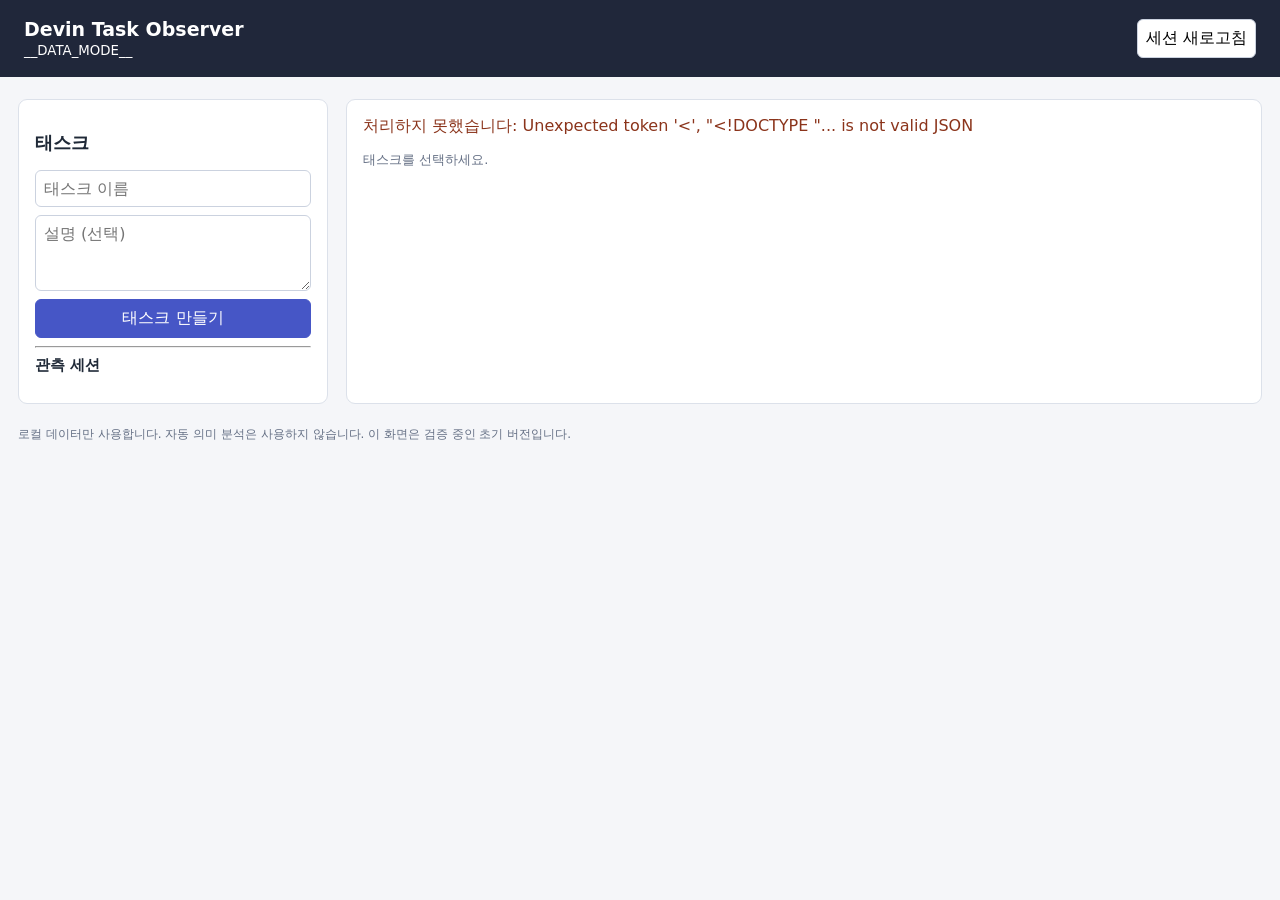
==== observer/web/index.html @ 9d10c263 "Track independent task review positions and attention" ====
<!doctype html><html lang="ko"><head><meta charset="utf-8"><meta name="viewport" content="width=device-width,initial-scale=1"><title>Devin Task Observer</title>
<style>
:root{font-family:system-ui,-apple-system,sans-serif;color:#1f2937;background:#f5f6f9}body{margin:0}header{background:#20273a;color:white;padding:18px 24px;display:flex;justify-content:space-between;align-items:center}h1{font-size:19px;margin:0}h2{font-size:18px}h3{font-size:15px;margin:0 0 12px}main{display:grid;grid-template-columns:310px 1fr;gap:18px;max-width:1500px;margin:22px auto;padding:0 18px}.panel,.section{background:white;border:1px solid #dce1ea;border-radius:9px;padding:16px}.panel{min-width:0}.section{margin:12px 0;background:#fafbfc}input,textarea,select,button{font:inherit;border:1px solid #cbd2df;border-radius:6px;padding:8px;box-sizing:border-box}input,textarea,select{width:100%;background:white}textarea{min-height:76px;resize:vertical}button{background:white;cursor:pointer;width:auto}button:hover{background:#eef2ff}.primary{background:#4656c6;color:white;border-color:#4656c6}.primary:hover{background:#3847a6}.row{display:flex;align-items:center;gap:8px;margin:8px 0}.row>*{min-width:0}.row button{flex:0 0 auto;white-space:nowrap}.row select{flex:0 1 190px}.row input{flex:1}.stack{display:grid;gap:8px}.task{width:100%;text-align:left;margin-top:6px}.active{border-color:#4656c6;background:#eef2ff}.muted{color:#657085;font-size:13px}.badge{font-size:12px;padding:3px 7px;border-radius:20px;background:#e9ecf2}.stale{background:#fff2cf;color:#744c00}.item{border:1px solid #dce1ea;background:white;border-radius:7px;padding:12px;margin:10px 0}pre{white-space:pre-wrap;overflow-wrap:anywhere;max-height:260px;overflow:auto;background:#eef1f7;padding:10px;border-radius:6px}.message{min-height:22px;color:#8b341b;white-space:pre-wrap}.small{font-size:13px}footer{padding:0 18px 24px;max-width:1500px;margin:auto;color:#657085;font-size:12px}@media(max-width:750px){main{grid-template-columns:1fr}header{gap:12px}}
</style></head><body>
<header><div><h1>Devin Task Observer</h1><small>__DATA_MODE__</small></div><button id="refresh">세션 새로고침</button></header>
<main><aside class="panel"><h2>태스크</h2><form id="create" class="stack"><input id="title" aria-label="태스크 이름" placeholder="태스크 이름" required><textarea id="description" aria-label="설명" placeholder="설명 (선택)"></textarea><button class="primary">태스크 만들기</button></form><div id="tasks"></div><hr><h3>관측 세션</h3><div id="sessions"></div><div id="source" class="muted"></div></aside><section class="panel"><div id="message" class="message" role="status"></div><div id="detail"><p class="muted">태스크를 선택하세요.</p></div></section></main><footer>로컬 데이터만 사용합니다. 자동 의미 분석은 사용하지 않습니다. 이 화면은 검증 중인 초기 버전입니다.</footer>
<script>
const token='__OBSERVER_TOKEN__';let current=null,currentSession=null,sessionOffset=0,sessionMode='index',view=null,taskData=null,sessions=[],tasks=[],evidenceSession=null,evidenceNodes=[],localAnalysis=false,analysisBudget=null,stateLoadSeq=0,reviewSession=null,reviewData=null;const drafts=new Map();
const healthLabel=value=>({current:'수집 최신',stale:'확인 필요',pending:'대기 중'}[value]||'알 수 없음');const $=id=>document.getElementById(id);const el=(name,text,cls)=>{const e=document.createElement(name);if(text!==undefined)e.textContent=text;if(cls)e.className=cls;return e};
function show(text){$('message').textContent=text||''}function btn(label,fn,cls){const b=el('button',label,cls);b.type='button';b.onclick=fn;return b}
async function api(path,data){const options={headers:{'X-Observer-Token':token}};if(data!==undefined){options.method='POST';options.headers['Content-Type']='application/json';options.body=JSON.stringify(data)}const r=await fetch(path,options);const value=await r.json();if(!r.ok)throw Error(value.error||'요청 실패');return value}
async function run(fn){try{show('');await fn()}catch(e){show('처리하지 못했습니다: '+e.message)}}
async function loadState(){const seq=++stateLoadSeq,x=await api('/api/state');if(seq!==stateLoadSeq)return;sessions=x.sessions;tasks=x.tasks;localAnalysis=x.local_analysis;analysisBudget=x.analysis_budget;$('source').textContent=x.refresh.ok?'관측 세션 '+sessions.length+'개 · '+sessions.filter(s=>s.status==='stale').length+'개 확인 필요':'세션 관측 상태를 확인하세요';$('tasks').replaceChildren();for(const task of x.tasks){const b=btn(task.title+(task.attention.pending_changes?' · 미확인 '+task.attention.pending_changes:'')+(task.attention.stale_sessions?' · 관측 확인 필요 '+task.attention.stale_sessions:''),()=>run(async()=>{current=task.id;currentSession=null;evidenceSession=null;evidenceNodes=[];reviewSession=null;reviewData=null;await loadDetail();await loadState()}),'task'+(task.id===current?' active':''));$('tasks').append(b)}$('sessions').replaceChildren();for(const session of sessions){const label=session.title+' · '+healthLabel(session.status)+(session.task_count?'':' · 미분류');$('sessions').append(btn(label,()=>run(async()=>{current=null;currentSession=session.id;sessionOffset=0;sessionMode='index';await loadSession();await loadState()}),'task'+(currentSession===session.id?' active':'')))}}
async function loadSession(){if(!currentSession)return;const requested=currentSession,requestedMode=sessionMode,requestedOffset=sessionOffset,chainMode=requestedMode==='chain',x=await api((chainMode?'/api/session-chain?id=':'/api/session?id=')+encodeURIComponent(requested)+'&offset='+requestedOffset);if(currentSession!==requested||sessionMode!==requestedMode||sessionOffset!==requestedOffset)return;const root=$('detail');root.replaceChildren();root.append(el('h2',x.title),el('p','수집 상태: '+healthLabel(x.status)+' · 실행 상태: 알 수 없음 · 마지막 관측: '+new Date(x.last_seen/1000000).toLocaleString(),'muted'));const recovery=await api('/api/session-recovery?id='+encodeURIComponent(requested));if(currentSession!==requested||sessionMode!==requestedMode||sessionOffset!==requestedOffset)return;if(x.status==='stale'||recovery.missing_nodes){const notice=el('div',undefined,'section');notice.append(el('p',(x.status==='stale'?'원본 구조가 달라졌거나 원본을 읽을 수 없습니다. ':'')+'원본에서 사라진 노드 '+recovery.missing_nodes+'개. 이전 관측 기록은 보존되지만 사라진 원문은 읽을 수 없습니다. 현재 대화가 완전하다는 뜻은 아닙니다.','muted'));if(recovery.ambiguous)notice.append(el('p','중복 메시지가 모호해 자동 복구할 수 없습니다.','muted'));if(!recovery.source_present)notice.append(el('p','현재 원본에서 세션을 찾지 못했습니다.','muted'));if(recovery.eligible)notice.append(btn('변경 확인 후 관측 재개',()=>run(async()=>{await api('/api/session/acknowledge',{session_id:requested,fingerprint:recovery.fingerprint});await loadState();await loadSession()})));root.append(notice)}const modes=el('div',undefined,'row');modes.append(btn('관측 이벤트 전체',()=>run(async()=>{sessionMode='index';sessionOffset=0;await loadSession()}),chainMode?'':'active'),btn('현재 연결된 노드',()=>run(async()=>{sessionMode='chain';sessionOffset=0;await loadSession()}),chainMode?'active':''));root.append(modes,el('p',chainMode?'현재 연결된 노드를 부모 → 자식 순서로 표시합니다. 압축·분기된 과거 내용은 빠질 수 있고 완전한 대화 순서로 검증되지 않았습니다. 이 경로 '+x.total+'개 · 경로 밖 '+x.excluded_nodes+'개':'관측된 이벤트입니다. 표시 순서는 실제 대화 순서와 다를 수 있습니다.','muted'));for(const event of (chainMode?x.nodes:x.events)){const row=el('div',undefined,'row');row.append(el('span',chainMode?event.kinds.join(', '):event.kind,'badge'),el('span','노드 '+event.node_id,'muted'),btn('원본 보기',()=>run(async()=>{const q=new URLSearchParams({session:currentSession,node:String(event.node_id),hash:event.content_hash});const data=await api('/api/session-evidence?'+q);row.after(el('p','원본 내용에는 자동 추가된 컨텍스트가 포함될 수 있습니다.','muted'),el('pre',data.content||'(텍스트 없음)'),...(data.tool_calls?.length?[el('p','원본 도구 호출','muted'),el('pre',JSON.stringify(data.tool_calls,null,2))]:[]))})));root.append(row)}const navigation=el('div',undefined,'row');if(sessionOffset>0)navigation.append(btn('이전',()=>run(async()=>{sessionOffset=Math.max(0,sessionOffset-50);await loadSession()})));if(x.next_offset!==null)navigation.append(btn('다음',()=>run(async()=>{sessionOffset=x.next_offset;await loadSession()})));root.append(navigation)}
async function loadDetail(){if(!current)return;const requested=current;let data=await api('/api/task?id='+encodeURIComponent(requested));if(current!==requested)return;if(!data.view){await api('/api/view/ensure',{task_id:requested});if(current!==requested)return;data=await api('/api/task?id='+encodeURIComponent(requested));if(current!==requested)return}taskData=data;view=taskData.view;render()}
async function loadReview(sid){const requested=current;const data=await api('/api/task/changes?task='+encodeURIComponent(requested)+'&session='+encodeURIComponent(sid));if(current!==requested)return;reviewSession=sid;reviewData=data;render()}
function render(){const root=$('detail');root.replaceChildren();const heading=el('div',undefined,'row');const selectedTask=tasks.find(t=>t.id===current);const name=el('h2',selectedTask?.title||'태스크 상세');heading.append(name,el('span','뷰 버전 '+view.revision,'badge'));root.append(heading);
if(selectedTask){const meta=el('div',undefined,'section'),key='task:'+current, draft=drafts.get(key), t=el('input'), d=el('textarea'),life=el('select');t.setAttribute('aria-label','태스크 제목');d.setAttribute('aria-label','태스크 설명');life.setAttribute('aria-label','태스크 상태');t.value=draft?.title??selectedTask.title;d.value=draft?.description??selectedTask.description;for(const [v,l] of [['active','진행'],['completed','완료'],['archived','보관']]){const o=el('option',l);o.value=v;o.selected=(draft?.lifecycle??selectedTask.lifecycle)===v;life.append(o)}const changed=()=>{const old=drafts.get(key);drafts.set(key,{title:t.value,description:d.value,lifecycle:life.value,revision:old?.revision??selectedTask.revision})};t.oninput=changed;d.oninput=changed;life.onchange=changed;meta.append(el('h3','태스크 정보'),t,d,life,btn('정보 저장',()=>run(async()=>{const x=drafts.get(key)||{title:t.value,description:d.value,lifecycle:life.value,revision:selectedTask.revision};await api('/api/task/edit',{id:current,...x});drafts.delete(key);await loadState();await loadDetail()})));if(draft&&draft.revision!==selectedTask.revision)meta.append(el('p','저장된 태스크가 변경되었습니다. 현재 제목: '+selectedTask.title+' · 현재 설명: '+selectedTask.description,'muted'),btn('현재 버전 기준으로 정보 저장',()=>run(async()=>{await api('/api/task/edit',{id:current,title:t.value,description:d.value,lifecycle:life.value,revision:selectedTask.revision});drafts.delete(key);await loadState();await loadDetail()})));root.append(meta)}
const resourceBox=el('div',undefined,'section');resourceBox.append(el('h3','연결된 자료'));for(const resource of taskData.resources){const box=el('div',undefined,'item'),line=el('div',undefined,'row'),key='edit-resource:'+resource.id,draft=drafts.get(key),kind=el('select'),uri=el('input');kind.setAttribute('aria-label','자료 종류 수정');uri.setAttribute('aria-label','자료 주소 수정');for(const k of ['ticket','pr','repo','document','commit','test','other']){const o=el('option',k);o.value=k;o.selected=(draft?.kind??resource.kind)===k;kind.append(o)}uri.value=draft?.uri??resource.uri;const changed=()=>{const old=drafts.get(key);drafts.set(key,{kind:kind.value,uri:uri.value,revision:old?.revision??resource.revision})};kind.onchange=changed;uri.oninput=changed;line.append(kind,uri,btn('자료 저장',()=>run(async()=>{const x=drafts.get(key)||{kind:kind.value,uri:uri.value,revision:resource.revision};await api('/api/resource/edit',{task_id:current,resource_id:resource.id,...x});drafts.delete(key);await loadDetail()})),btn(resource.active?'보관':'복원',()=>run(async()=>{await api('/api/resource/edit',{task_id:current,resource_id:resource.id,revision:resource.revision,active:!resource.active});await loadDetail()})));box.append(line,el('span',resource.active?'상태 미확인':'보관됨 · 상태 미확인','muted'));if(draft&&draft.revision!==resource.revision)box.append(el('p','저장된 자료가 변경되었습니다. 현재 주소: '+resource.uri,'muted'),btn('현재 버전에 입력 적용',()=>run(async()=>{await api('/api/resource/edit',{task_id:current,resource_id:resource.id,revision:resource.revision,kind:kind.value,uri:uri.value});drafts.delete(key);await loadDetail()})));if(/^https?:\/\//i.test(resource.uri)){const link=el('a','현재 저장된 주소 열기');link.href=resource.uri;link.target='_blank';link.rel='noopener noreferrer';box.append(el('br'),link)}resourceBox.append(box)}const resourceRow=el('div',undefined,'row'),resourceKind=el('select'),resourceInput=el('input'),resourceKey='resource:'+current;resourceKind.setAttribute('aria-label','자료 종류');for(const k of ['ticket','pr','repo','document','commit','test','other']){const o=el('option',k);o.value=k;resourceKind.append(o)}resourceInput.setAttribute('aria-label','자료 주소');resourceInput.placeholder='URL 또는 로컬 경로';resourceInput.value=drafts.get(resourceKey)||'';resourceInput.oninput=()=>drafts.set(resourceKey,resourceInput.value);resourceRow.append(resourceKind,resourceInput,btn('자료 추가',()=>run(async()=>{await api('/api/resource/add',{task_id:current,kind:resourceKind.value,uri:resourceInput.value});drafts.delete(resourceKey);await loadDetail()})));resourceBox.append(resourceRow);root.append(resourceBox);
const linked=el('div',undefined,'section');linked.append(el('h3','연결된 세션'));if(!taskData.sessions.length)linked.append(el('p','연결된 세션이 없습니다.','muted'));for(const s of taskData.sessions){const row=el('div',undefined,'row');row.append(el('span',s.title),el('span',s.active?healthLabel(s.status):'연결 보관됨',s.status==='stale'?'badge stale':'badge'));if(s.active)row.append(btn('변경 확인',()=>run(async()=>{await loadReview(s.session_id)})),btn('근거 선택',()=>run(async()=>{const x=await api('/api/evidence-list?task='+encodeURIComponent(current)+'&session='+encodeURIComponent(s.session_id));evidenceSession=s.session_id;evidenceNodes=x.nodes;render()})));row.append(btn(s.active?'연결 해제':'연결 복원',()=>run(async()=>{await api('/api/link/state',{task_id:current,link_id:s.link_id,revision:s.revision,active:!s.active});if(evidenceSession===s.session_id){evidenceSession=null;evidenceNodes=[]}if(reviewSession===s.session_id){reviewSession=null;reviewData=null}await loadState();await loadDetail()})));linked.append(row)}
const linkrow=el('div',undefined,'row'),select=el('select');select.setAttribute('aria-label','연결할 세션');const option=el('option','세션 선택');option.value='';select.append(option);for(const s of sessions){if(taskData.sessions.some(x=>x.session_id===s.id))continue;const o=el('option',s.title+' · '+healthLabel(s.status));o.value=s.id;select.append(o)}linkrow.append(select,btn('연결',()=>run(async()=>{if(!select.value)throw Error('세션을 선택하세요');await api('/api/link',{task_id:current,session_id:select.value});await loadState();await loadDetail()})));linked.append(linkrow);root.append(linked);
if(reviewSession&&reviewData){const review=el('div',undefined,'section');review.append(el('h3','태스크에서 확인할 변경'),el('p','수집 순서이며 실제 대화 순서는 아닙니다. 완전히 동일한 반복 노드는 이 목록에서 생략하지만 원본 관측은 보존합니다. 확인 위치는 태스크별로 별도 저장됩니다.','muted'));for(const change of reviewData.changes){const line=el('div',undefined,'row');line.append(el('span',change.transition,'badge'),el('span',change.kinds.join(', ')+' · 노드 '+change.node_id,'muted'),btn('원본 보기',()=>run(async()=>{const q=new URLSearchParams({session:reviewSession,node:String(change.node_id),hash:change.content_hash});const data=await api('/api/session-evidence?'+q);line.after(el('p','원본에는 자동 추가된 컨텍스트가 포함될 수 있습니다.','muted'),el('pre',data.content||'(텍스트 없음)'),...(data.tool_calls?.length?[el('p','원본 도구 호출','muted'),el('pre',JSON.stringify(data.tool_calls,null,2))]:[]))})));review.append(line)}if(!reviewData.changes.length)review.append(el('p','확인할 변경이 없습니다.','muted'));if(reviewData.changes.length){const through=reviewData.changes[reviewData.changes.length-1].id;review.append(btn('표시된 변경 확인 처리',()=>run(async()=>{const sid=reviewSession;await api('/api/task/changes/acknowledge',{task_id:current,session_id:sid,revision:reviewData.revision,through_id:through});await loadState();await loadReview(sid)})));if(reviewData.has_more)review.append(el('p','이후 변경이 더 있습니다.','muted'))}root.append(review)}
if(evidenceSession){const label=el('p','근거 선택 중: '+(sessions.find(s=>s.id===evidenceSession)?.title||'세션')+' · 항목 아래에서 노드를 선택해 연결하세요.','muted');root.append(label);if(localAnalysis){const candidates=evidenceNodes.filter(n=>n.present&&n.kinds.some(k=>k==='user'||k==='assistant'));if(candidates.length){const row=el('div',undefined,'row'),selection=el('select');selection.setAttribute('aria-label','분석할 근거');for(const n of candidates){const o=el('option',n.kinds.join(', ')+' · 노드 '+n.node_id);o.value=String(n.node_id)+'|'+n.content_hash;selection.append(o)}row.append(selection,btn('선택 항목으로 로컬 제안 생성',()=>run(async()=>{const [node,hash]=selection.value.split('|');show('로컬 모델이 선택한 항목을 분석하고 있습니다.');const result=await api('/api/proposal/create',{task_id:current,session_id:evidenceSession,node_id:Number(node),content_hash:hash});await loadState();await loadDetail();show(result.cached?'기존 분석 결과를 표시합니다.':'분석 결과: '+result.status)})));root.append(row)}}}
const proposalBox=el('div',undefined,'section');proposalBox.append(el('h3','로컬 모델 제안'),el('p',localAnalysis?'수동 요청 시 선택한 원본 한 항목을 이 Mac의 로컬 모델로 전달합니다. 자동 추가된 컨텍스트가 포함될 수 있습니다. 결과는 미검증 제안이며 직접 선택해야 저장됩니다.':'로컬 분석이 꺼져 있습니다. 기존 제안은 확인할 수 있습니다.','muted'));for(const proposal of taskData.proposals){const card=el('div',undefined,'item');card.append(el('p',proposal.content),el('p','검증되지 않은 모델 제안 · '+proposal.status+' · 노드 '+proposal.node_id,'muted'));if(proposal.status==='pending'){const row=el('div',undefined,'row'),section=el('select');section.setAttribute('aria-label','제안 저장 섹션');for(const s of view.sections){const option=el('option',s.title);option.value=s.id;section.append(option)}row.append(section,btn('확인 후 추가',()=>run(async()=>{await api('/api/proposal/apply',{task_id:current,proposal_id:proposal.id,view_id:view.id,section_id:section.value,revision:view.revision});await loadDetail()})),btn('제안 거절',()=>run(async()=>{await api('/api/proposal/reject',{task_id:current,proposal_id:proposal.id});await loadDetail()})));card.append(row)}proposalBox.append(card)}if(localAnalysis&&analysisBudget)proposalBox.append(el('p','일일 예약 예산 (UTC '+analysisBudget.day_utc+'): '+analysisBudget.reserved+' / '+analysisBudget.limit+' 토큰 · 실패한 요청도 예약량을 유지합니다.','muted'));root.append(proposalBox);

for(const [sectionIndex,section] of view.sections.entries()){const box=el('div',undefined,'section'),head=el('div',undefined,'row');const sectionKey='section:'+section.id,sectionDraft=drafts.get(sectionKey),sectionName=el('input');sectionName.setAttribute('aria-label','섹션 이름');sectionName.value=sectionDraft?.value??section.title;sectionName.oninput=()=>{const old=drafts.get(sectionKey);drafts.set(sectionKey,{value:sectionName.value,revision:old?.revision??view.revision})};head.append(sectionName,btn('이름 저장',()=>run(async()=>{await api('/api/section/rename',{view_id:view.id,section_id:section.id,revision:(drafts.get(sectionKey)?.revision??view.revision),title:sectionName.value});drafts.delete(sectionKey);await loadDetail()})));if(sectionDraft&&sectionDraft.revision!==view.revision)head.append(btn('최신 버전에 이름 적용',()=>run(async()=>{await api('/api/section/rename',{view_id:view.id,section_id:section.id,revision:view.revision,title:sectionName.value});drafts.delete(sectionKey);await loadDetail()})));for(const [delta,label] of [[-1,'위로'],[1,'아래로']]){const next=sectionIndex+delta;if(next<0||next>=view.sections.length)continue;head.append(btn(label,()=>run(async()=>{const order=view.sections.map(s=>s.id);[order[sectionIndex],order[next]]=[order[next],order[sectionIndex]];await api('/api/section/reorder',{view_id:view.id,revision:view.revision,ordered_ids:order});await loadDetail()})))}box.append(head);
for(const [itemIndex,item] of section.items.entries()){const card=el('div',undefined,'item'),row=el('div',undefined,'row');row.append(el('span',item.status,'badge'),el('span',item.pinned?'고정됨':item.origin==='local_model'?'모델 제안에서 추가됨 · 미검증':'수동 항목','muted'));card.append(row);const edit=el('textarea');edit.setAttribute('aria-label','항목 내용');const itemDraft=drafts.get(item.id);edit.value=itemDraft?.value??item.content;edit.oninput=()=>{const old=drafts.get(item.id);drafts.set(item.id,{value:edit.value,revision:old?.revision??view.revision})};card.append(edit);const actions=el('div',undefined,'row');actions.append(btn('저장',()=>run(async()=>{await api('/api/item/edit',{view_id:view.id,item_id:item.id,revision:(drafts.get(item.id)?.revision??view.revision),content:edit.value});drafts.delete(item.id);await loadDetail()}),'primary'),btn(item.pinned?'고정 해제':'고정',()=>run(async()=>{await api('/api/item/edit',{view_id:view.id,item_id:item.id,revision:view.revision,pinned:!item.pinned});await loadDetail()})));const status=el('select');status.setAttribute('aria-label','항목 상태');for(const [v,l] of [['open','열림'],['resolved','해결'],['superseded','대체됨'],['retracted','철회됨']]){const o=el('option',l);o.value=v;o.selected=item.status===v;status.append(o)}actions.append(status,btn('상태 변경',()=>run(async()=>{await api('/api/item/edit',{view_id:view.id,item_id:item.id,revision:view.revision,status:status.value});await loadDetail()})));card.append(actions);const moveRow=el('div',undefined,'row');for(const [delta,label] of [[-1,'항목 위로'],[1,'항목 아래로']]){const target=itemIndex+delta;if(target<0||target>=section.items.length)continue;moveRow.append(btn(label,()=>run(async()=>{await api('/api/item/move',{view_id:view.id,item_id:item.id,section_id:section.id,position:target,revision:view.revision});await loadDetail()})))}const destinations=view.sections.filter(s=>s.id!==section.id);if(destinations.length){const destination=el('select');destination.setAttribute('aria-label','이동할 섹션');for(const s of destinations){const o=el('option',s.title);o.value=s.id;destination.append(o)}moveRow.append(destination,btn('섹션으로 이동',()=>run(async()=>{const target=view.sections.find(s=>s.id===destination.value);await api('/api/item/move',{view_id:view.id,item_id:item.id,section_id:target.id,position:target.items.length,revision:view.revision});await loadDetail()})))}card.append(moveRow);if(itemDraft&&itemDraft.revision!==view.revision){card.append(el('p','저장된 뷰가 변경되었습니다. 현재 저장된 내용: '+item.content,'muted'),btn('현재 버전 기준으로 입력 저장',()=>run(async()=>{await api('/api/item/edit',{view_id:view.id,item_id:item.id,revision:view.revision,content:edit.value});drafts.delete(item.id);await loadDetail()})))}
if(evidenceSession&&evidenceNodes.length){const evrow=el('div',undefined,'row'),evsel=el('select');evsel.setAttribute('aria-label','연결할 근거');for(const n of evidenceNodes){const o=el('option',n.role+' · 노드 '+n.node_id+(n.present?'':' · 이전 기록'));o.value=String(n.node_id)+'|'+n.content_hash;evsel.append(o)}evrow.append(evsel,btn('근거 연결',()=>run(async()=>{const [node,hash]=evsel.value.split('|');await api('/api/evidence/attach',{view_id:view.id,item_id:item.id,revision:view.revision,session_id:evidenceSession,node_id:Number(node),content_hash:hash});await loadDetail()})));card.append(evrow)}
for(const evidence of item.evidence){const line=el('div',undefined,'row');line.append(el('span','근거 · 노드 '+evidence.node_id,'muted'),btn('원본 보기',()=>run(async()=>{const q=new URLSearchParams({task:current,session:evidence.session_id,node:String(evidence.node_id),hash:evidence.content_hash});const data=await api('/api/evidence?'+q);const pre=el('pre',data.content||'(텍스트 없음)');card.append(el('p','원본 내용에는 자동 추가된 컨텍스트가 포함될 수 있습니다.','muted'),pre,...(data.tool_calls?.length?[el('p','원본 도구 호출','muted'),el('pre',JSON.stringify(data.tool_calls,null,2))]:[]))})));card.append(line)}box.append(card)}
const add=el('textarea');add.setAttribute('aria-label',section.title+' 새 항목');add.placeholder='직접 추가할 내용';const draftKey='new:'+section.id;add.value=drafts.get(draftKey)||'';add.oninput=()=>drafts.set(draftKey,add.value);box.append(add,btn('항목 추가',()=>run(async()=>{await api('/api/item/add',{view_id:view.id,section_id:section.id,revision:view.revision,content:add.value});drafts.delete(draftKey);await loadDetail()})));root.append(box)}
const sectionRow=el('div',undefined,'row'),newSection=el('input'),sectionDraftKey='new-section:'+current;newSection.setAttribute('aria-label','새 섹션 이름');newSection.placeholder='새 섹션 이름';newSection.value=drafts.get(sectionDraftKey)||'';newSection.oninput=()=>drafts.set(sectionDraftKey,newSection.value);sectionRow.append(newSection,btn('섹션 추가',()=>run(async()=>{await api('/api/section/add',{view_id:view.id,revision:view.revision,title:newSection.value});drafts.delete(sectionDraftKey);await loadDetail()})));root.append(sectionRow)}
$('create').onsubmit=e=>{e.preventDefault();run(async()=>{const result=await api('/api/task/create',{title:$('title').value,description:$('description').value});$('title').value='';$('description').value='';current=result.id;currentSession=null;evidenceSession=null;evidenceNodes=[];reviewSession=null;reviewData=null;await loadState();await loadDetail()})};$('refresh').onclick=()=>run(async()=>{const result=await api('/api/refresh',{});if(!result.ok)show('관측 중입니다. 잠시 후 다시 확인해 주세요.');await loadState();if(current)await loadDetail();else if(currentSession)await loadSession()});run(loadState);setInterval(()=>{if(!document.hidden)loadState().catch(()=>{$('source').textContent='세션 관측 상태를 읽지 못했습니다'})},5000);
</script></body></html>
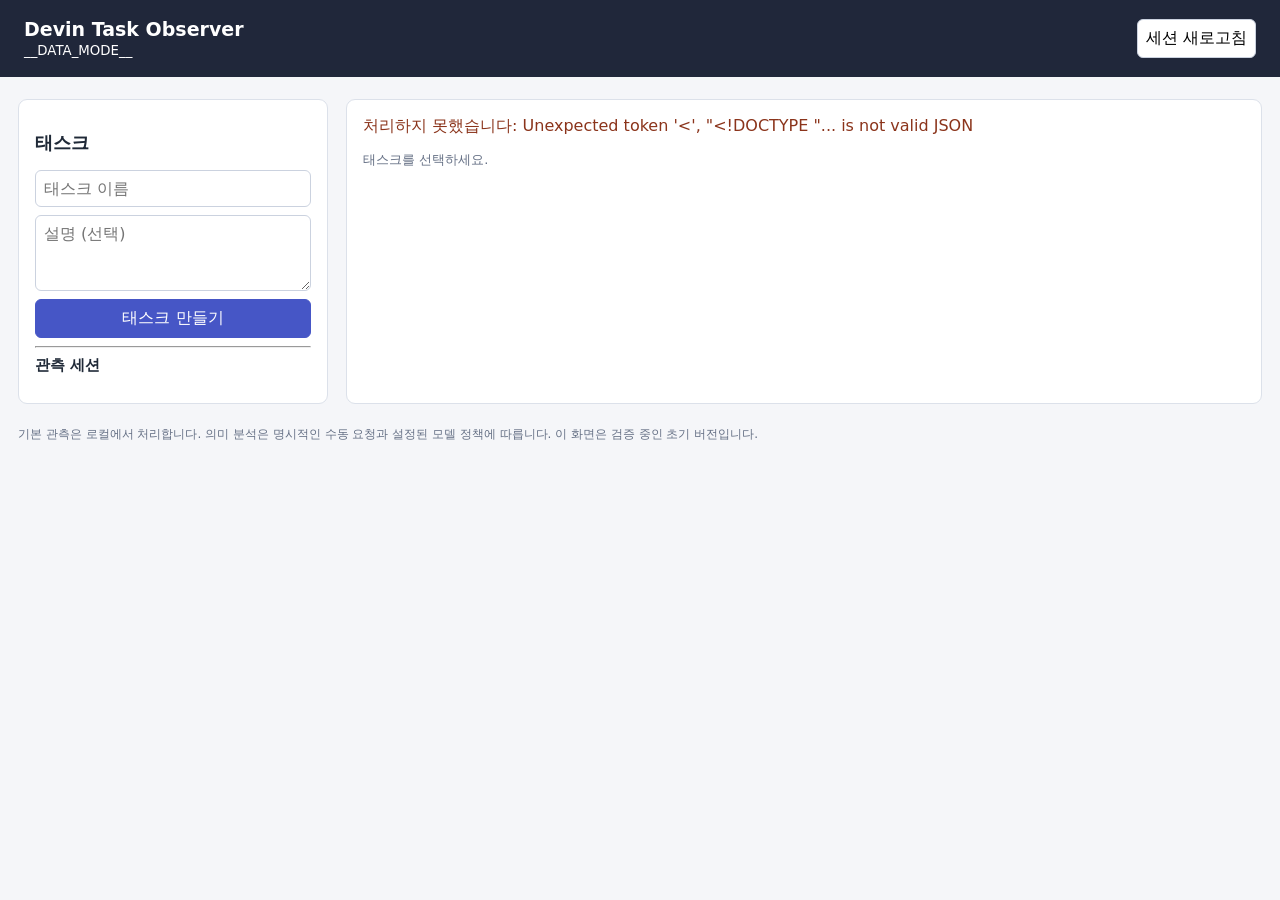
==== commit f20696de: "Implement M2 semantic task tracking with Codex CLI and Devin ACP" ====
--- a/observer/web/index.html
+++ b/observer/web/index.html
@@ -3,31 +3,32 @@
 :root{font-family:system-ui,-apple-system,sans-serif;color:#1f2937;background:#f5f6f9}body{margin:0}header{background:#20273a;color:white;padding:18px 24px;display:flex;justify-content:space-between;align-items:center}h1{font-size:19px;margin:0}h2{font-size:18px}h3{font-size:15px;margin:0 0 12px}main{display:grid;grid-template-columns:310px 1fr;gap:18px;max-width:1500px;margin:22px auto;padding:0 18px}.panel,.section{background:white;border:1px solid #dce1ea;border-radius:9px;padding:16px}.panel{min-width:0}.section{margin:12px 0;background:#fafbfc}input,textarea,select,button{font:inherit;border:1px solid #cbd2df;border-radius:6px;padding:8px;box-sizing:border-box}input,textarea,select{width:100%;background:white}textarea{min-height:76px;resize:vertical}button{background:white;cursor:pointer;width:auto}button:hover{background:#eef2ff}.primary{background:#4656c6;color:white;border-color:#4656c6}.primary:hover{background:#3847a6}.row{display:flex;align-items:center;gap:8px;margin:8px 0}.row>*{min-width:0}.row button{flex:0 0 auto;white-space:nowrap}.row select{flex:0 1 190px}.row input{flex:1}.stack{display:grid;gap:8px}.task{width:100%;text-align:left;margin-top:6px}.active{border-color:#4656c6;background:#eef2ff}.muted{color:#657085;font-size:13px}.badge{font-size:12px;padding:3px 7px;border-radius:20px;background:#e9ecf2}.stale{background:#fff2cf;color:#744c00}.item{border:1px solid #dce1ea;background:white;border-radius:7px;padding:12px;margin:10px 0}pre{white-space:pre-wrap;overflow-wrap:anywhere;max-height:260px;overflow:auto;background:#eef1f7;padding:10px;border-radius:6px}.message{min-height:22px;color:#8b341b;white-space:pre-wrap}.small{font-size:13px}footer{padding:0 18px 24px;max-width:1500px;margin:auto;color:#657085;font-size:12px}@media(max-width:750px){main{grid-template-columns:1fr}header{gap:12px}}
 </style></head><body>
 <header><div><h1>Devin Task Observer</h1><small>__DATA_MODE__</small></div><button id="refresh">세션 새로고침</button></header>
-<main><aside class="panel"><h2>태스크</h2><form id="create" class="stack"><input id="title" aria-label="태스크 이름" placeholder="태스크 이름" required><textarea id="description" aria-label="설명" placeholder="설명 (선택)"></textarea><button class="primary">태스크 만들기</button></form><div id="tasks"></div><hr><h3>관측 세션</h3><div id="sessions"></div><div id="source" class="muted"></div></aside><section class="panel"><div id="message" class="message" role="status"></div><div id="detail"><p class="muted">태스크를 선택하세요.</p></div></section></main><footer>로컬 데이터만 사용합니다. 자동 의미 분석은 사용하지 않습니다. 이 화면은 검증 중인 초기 버전입니다.</footer>
+<main><aside class="panel"><h2>태스크</h2><form id="create" class="stack"><input id="title" aria-label="태스크 이름" placeholder="태스크 이름" required><textarea id="description" aria-label="설명" placeholder="설명 (선택)"></textarea><button class="primary">태스크 만들기</button></form><div id="tasks"></div><hr><h3>관측 세션</h3><div id="sessions"></div><div id="source" class="muted"></div></aside><section class="panel"><div id="message" class="message" role="status"></div><div id="detail"><p class="muted">태스크를 선택하세요.</p></div></section></main><footer>기본 관측은 로컬에서 처리합니다. 의미 분석은 명시적인 수동 요청과 설정된 모델 정책에 따릅니다. 이 화면은 검증 중인 초기 버전입니다.</footer>
+<script src="/live.js"></script>
 <script>
-const token='__OBSERVER_TOKEN__';let current=null,currentSession=null,sessionOffset=0,sessionMode='index',view=null,taskData=null,sessions=[],tasks=[],evidenceSession=null,evidenceNodes=[],localAnalysis=false,analysisBudget=null,stateLoadSeq=0,reviewSession=null,reviewData=null;const drafts=new Map();
+let token='__OBSERVER_TOKEN__',tokenRefresh=null;let current=null,currentSession=null,sessionOffset=0,sessionMode='index',view=null,taskData=null,sessions=[],tasks=[],evidenceSession=null,evidenceNodes=[],localAnalysis=false,analysisBudget=null,stateLoadSeq=0,reviewSession=null,reviewData=null;const drafts=new Map();
 const healthLabel=value=>({current:'수집 최신',stale:'확인 필요',pending:'대기 중'}[value]||'알 수 없음');const $=id=>document.getElementById(id);const el=(name,text,cls)=>{const e=document.createElement(name);if(text!==undefined)e.textContent=text;if(cls)e.className=cls;return e};
+function evidenceElements(data){const parts=[el('p','원본에는 자동 추가된 컨텍스트가 포함될 수 있습니다.','muted'),el('pre',data.content||'(텍스트 없음)')];for(const plan of data.plan_preview?.plans||[]){parts.push(el('p','관측된 계획 · 에이전트 기록이며 완료 여부는 미검증','muted'),el('pre',plan.items.map(x=>x.source_status+' · '+x.content).join('\n')))}if(data.plan_preview?.unsupported)parts.push(el('p','계획 형식을 안전하게 해석할 수 없어 원본만 표시합니다.','muted'));if(data.tool_calls?.length)parts.push(el('p','원본 도구 호출','muted'),el('pre',JSON.stringify(data.tool_calls,null,2)));if(data.tool_call_metadata!=null)parts.push(el('p','원본 도구 메타데이터','muted'),el('pre',JSON.stringify(data.tool_call_metadata,null,2)));return parts}
 function show(text){$('message').textContent=text||''}function btn(label,fn,cls){const b=el('button',label,cls);b.type='button';b.onclick=fn;return b}
-async function api(path,data){const options={headers:{'X-Observer-Token':token}};if(data!==undefined){options.method='POST';options.headers['Content-Type']='application/json';options.body=JSON.stringify(data)}const r=await fetch(path,options);const value=await r.json();if(!r.ok)throw Error(value.error||'요청 실패');return value}
+async function api(path,data){const options={headers:{'X-Observer-Token':token}};if(data!==undefined){options.method='POST';options.headers['Content-Type']='application/json';options.body=JSON.stringify(data)}let r=await fetch(path,options);if(r.status===403){if(!tokenRefresh)tokenRefresh=fetch('/api/bootstrap',{headers:{'X-Observer-Bootstrap':'1'}}).then(async response=>{const value=await response.json();if(!response.ok||typeof value.token!=='string'||!/^[0-9a-f]{64}$/.test(value.token))throw Error('로컬 Observer 연결을 확인하세요.');return value.token}).finally(()=>{tokenRefresh=null});token=await tokenRefresh;options.headers['X-Observer-Token']=token;r=await fetch(path,options)}const value=await r.json();if(!r.ok)throw Error(value.error||'요청 실패');return value}
 async function run(fn){try{show('');await fn()}catch(e){show('처리하지 못했습니다: '+e.message)}}
-async function loadState(){const seq=++stateLoadSeq,x=await api('/api/state');if(seq!==stateLoadSeq)return;sessions=x.sessions;tasks=x.tasks;localAnalysis=x.local_analysis;analysisBudget=x.analysis_budget;$('source').textContent=x.refresh.ok?'관측 세션 '+sessions.length+'개 · '+sessions.filter(s=>s.status==='stale').length+'개 확인 필요':'세션 관측 상태를 확인하세요';$('tasks').replaceChildren();for(const task of x.tasks){const b=btn(task.title+(task.attention.pending_changes?' · 미확인 '+task.attention.pending_changes:'')+(task.attention.stale_sessions?' · 관측 확인 필요 '+task.attention.stale_sessions:''),()=>run(async()=>{current=task.id;currentSession=null;evidenceSession=null;evidenceNodes=[];reviewSession=null;reviewData=null;await loadDetail();await loadState()}),'task'+(task.id===current?' active':''));$('tasks').append(b)}$('sessions').replaceChildren();for(const session of sessions){const label=session.title+' · '+healthLabel(session.status)+(session.task_count?'':' · 미분류');$('sessions').append(btn(label,()=>run(async()=>{current=null;currentSession=session.id;sessionOffset=0;sessionMode='index';await loadSession();await loadState()}),'task'+(currentSession===session.id?' active':'')))}}
-async function loadSession(){if(!currentSession)return;const requested=currentSession,requestedMode=sessionMode,requestedOffset=sessionOffset,chainMode=requestedMode==='chain',x=await api((chainMode?'/api/session-chain?id=':'/api/session?id=')+encodeURIComponent(requested)+'&offset='+requestedOffset);if(currentSession!==requested||sessionMode!==requestedMode||sessionOffset!==requestedOffset)return;const root=$('detail');root.replaceChildren();root.append(el('h2',x.title),el('p','수집 상태: '+healthLabel(x.status)+' · 실행 상태: 알 수 없음 · 마지막 관측: '+new Date(x.last_seen/1000000).toLocaleString(),'muted'));const recovery=await api('/api/session-recovery?id='+encodeURIComponent(requested));if(currentSession!==requested||sessionMode!==requestedMode||sessionOffset!==requestedOffset)return;if(x.status==='stale'||recovery.missing_nodes){const notice=el('div',undefined,'section');notice.append(el('p',(x.status==='stale'?'원본 구조가 달라졌거나 원본을 읽을 수 없습니다. ':'')+'원본에서 사라진 노드 '+recovery.missing_nodes+'개. 이전 관측 기록은 보존되지만 사라진 원문은 읽을 수 없습니다. 현재 대화가 완전하다는 뜻은 아닙니다.','muted'));if(recovery.ambiguous)notice.append(el('p','중복 메시지가 모호해 자동 복구할 수 없습니다.','muted'));if(!recovery.source_present)notice.append(el('p','현재 원본에서 세션을 찾지 못했습니다.','muted'));if(recovery.eligible)notice.append(btn('변경 확인 후 관측 재개',()=>run(async()=>{await api('/api/session/acknowledge',{session_id:requested,fingerprint:recovery.fingerprint});await loadState();await loadSession()})));root.append(notice)}const modes=el('div',undefined,'row');modes.append(btn('관측 이벤트 전체',()=>run(async()=>{sessionMode='index';sessionOffset=0;await loadSession()}),chainMode?'':'active'),btn('현재 연결된 노드',()=>run(async()=>{sessionMode='chain';sessionOffset=0;await loadSession()}),chainMode?'active':''));root.append(modes,el('p',chainMode?'현재 연결된 노드를 부모 → 자식 순서로 표시합니다. 압축·분기된 과거 내용은 빠질 수 있고 완전한 대화 순서로 검증되지 않았습니다. 이 경로 '+x.total+'개 · 경로 밖 '+x.excluded_nodes+'개':'관측된 이벤트입니다. 표시 순서는 실제 대화 순서와 다를 수 있습니다.','muted'));for(const event of (chainMode?x.nodes:x.events)){const row=el('div',undefined,'row');row.append(el('span',chainMode?event.kinds.join(', '):event.kind,'badge'),el('span','노드 '+event.node_id,'muted'),btn('원본 보기',()=>run(async()=>{const q=new URLSearchParams({session:currentSession,node:String(event.node_id),hash:event.content_hash});const data=await api('/api/session-evidence?'+q);row.after(el('p','원본 내용에는 자동 추가된 컨텍스트가 포함될 수 있습니다.','muted'),el('pre',data.content||'(텍스트 없음)'),...(data.tool_calls?.length?[el('p','원본 도구 호출','muted'),el('pre',JSON.stringify(data.tool_calls,null,2))]:[]))})));root.append(row)}const navigation=el('div',undefined,'row');if(sessionOffset>0)navigation.append(btn('이전',()=>run(async()=>{sessionOffset=Math.max(0,sessionOffset-50);await loadSession()})));if(x.next_offset!==null)navigation.append(btn('다음',()=>run(async()=>{sessionOffset=x.next_offset;await loadSession()})));root.append(navigation)}
-async function loadDetail(){if(!current)return;const requested=current;let data=await api('/api/task?id='+encodeURIComponent(requested));if(current!==requested)return;if(!data.view){await api('/api/view/ensure',{task_id:requested});if(current!==requested)return;data=await api('/api/task?id='+encodeURIComponent(requested));if(current!==requested)return}taskData=data;view=taskData.view;render()}
-async function loadReview(sid){const requested=current;const data=await api('/api/task/changes?task='+encodeURIComponent(requested)+'&session='+encodeURIComponent(sid));if(current!==requested)return;reviewSession=sid;reviewData=data;render()}
-function render(){const root=$('detail');root.replaceChildren();const heading=el('div',undefined,'row');const selectedTask=tasks.find(t=>t.id===current);const name=el('h2',selectedTask?.title||'태스크 상세');heading.append(name,el('span','뷰 버전 '+view.revision,'badge'));root.append(heading);
+async function loadState(){const seq=++stateLoadSeq,x=await api('/api/state');if(seq!==stateLoadSeq)return;sessions=x.sessions;tasks=x.tasks;localAnalysis=x.local_analysis;analysisBudget=x.analysis_budget;$('source').textContent=x.refresh.ok?'관측 세션 '+sessions.length+'개 · '+sessions.filter(s=>s.status==='stale').length+'개 확인 필요':'세션 관측 상태를 확인하세요';if(!x.refresh.ok){const reason=x.refresh.reason||x.collector?.last_error;$('source').textContent+=' · '+({source_missing:'Devin 원본이 없습니다. Devin Local 설치·실행과 원본 경로를 확인하세요.',source_permission:'원본 읽기 권한을 확인하세요.',unsupported_schema:'이 Devin 저장 형식은 지원하지 않습니다. 기존 기록은 유지합니다.',invalid_source:'원본 구조를 신뢰할 수 없습니다. 기존 체크포인트를 유지합니다.',source_unavailable:'원본에 접근할 수 없어 자동으로 재시도합니다.',refresh_timeout_or_failure:'수집이 중단되어 자동으로 재시도합니다.'}[reason]||'다음 수집을 기다리고 있습니다.')}if(x.collector?.last_success)$('source').textContent+=' · 마지막 성공 '+new Date(x.collector.last_success/1000000).toLocaleString();const key=JSON.stringify([current,currentSession,tasks,sessions.map(({last_seen,...rest})=>rest)]);if(key!==sidebarKey){sidebarKey=key;$('tasks').replaceChildren();for(const task of x.tasks){const b=btn(task.title+(task.attention.pending_changes?' · 미확인 '+task.attention.pending_changes:'')+(task.attention.stale_sessions?' · 관측 확인 필요 '+task.attention.stale_sessions:''),()=>run(async()=>{navigateTask(task.id);await loadDetail();await loadState()}),'task'+(task.id===current?' active':''));$('tasks').append(b)}$('sessions').replaceChildren();for(const session of sessions){const label=session.title+' · '+healthLabel(session.status)+(session.task_count?'':' · 미분류');$('sessions').append(btn(label,()=>run(async()=>{navigateSession(session.id);await loadSession();await loadState()}),'task'+(currentSession===session.id?' active':'')))}}await refreshOpen();}
+async function loadSession(){if(!currentSession)return;const epoch=navigationEpoch,requested=currentSession,requestedMode=sessionMode,requestedOffset=sessionOffset,chainMode=requestedMode==='chain',x=await api((chainMode?'/api/session-chain?id=':'/api/session?id=')+encodeURIComponent(requested)+'&offset='+requestedOffset);if(navigationEpoch!==epoch||currentSession!==requested||sessionMode!==requestedMode||sessionOffset!==requestedOffset)return;const root=$('detail');root.replaceChildren();root.append(el('h2',x.title),el('p','수집 상태: '+healthLabel(x.status)+' · 실행 상태: 알 수 없음 · 마지막 관측: '+new Date(x.last_seen/1000000).toLocaleString(),'muted'));const recovery=await api('/api/session-recovery?id='+encodeURIComponent(requested));if(navigationEpoch!==epoch||currentSession!==requested||sessionMode!==requestedMode||sessionOffset!==requestedOffset)return;if(x.status==='stale'||recovery.missing_nodes){const notice=el('div',undefined,'section');notice.append(el('p',(x.status==='stale'?'원본 구조가 달라졌거나 원본을 읽을 수 없습니다. ':'')+'원본에서 사라진 노드 '+recovery.missing_nodes+'개. 이전 관측 기록은 보존되지만 사라진 원문은 읽을 수 없습니다. 현재 대화가 완전하다는 뜻은 아닙니다.','muted'));if(recovery.ambiguous)notice.append(el('p','중복 메시지가 모호해 자동 복구할 수 없습니다.','muted'));if(!recovery.source_present)notice.append(el('p','현재 원본에서 세션을 찾지 못했습니다.','muted'));if(recovery.eligible)notice.append(btn('변경 확인 후 상태 경고 해제',()=>run(async()=>{await api('/api/session/acknowledge',{session_id:requested,fingerprint:recovery.fingerprint});await loadState();await loadSession()})));root.append(notice)}const modes=el('div',undefined,'row');modes.append(btn('관측 이벤트 전체',()=>run(async()=>{sessionMode='index';sessionOffset=0;await loadSession()}),chainMode?'':'active'),btn('현재 연결된 노드',()=>run(async()=>{sessionMode='chain';sessionOffset=0;await loadSession()}),chainMode?'active':''));root.append(modes,el('p',chainMode?'현재 연결된 노드를 부모 → 자식 순서로 표시합니다. 압축·분기된 과거 내용은 빠질 수 있고 완전한 대화 순서로 검증되지 않았습니다. 이 경로 '+x.total+'개 · 경로 밖 '+x.excluded_nodes+'개':'관측된 이벤트입니다. 표시 순서는 실제 대화 순서와 다를 수 있습니다.','muted'));for(const event of (chainMode?x.nodes:x.events)){const row=el('div',undefined,'row');row.append(el('span',chainMode?event.kinds.join(', '):event.kind,'badge'),el('span','노드 '+event.node_id,'muted'),btn('원본 보기',()=>run(async()=>{const q=new URLSearchParams({session:currentSession,node:String(event.node_id),hash:event.content_hash});const data=await api('/api/session-evidence?'+q);row.after(...evidenceElements(data))})));root.append(row)}const navigation=el('div',undefined,'row');if(sessionOffset>0)navigation.append(btn('이전',()=>run(async()=>{sessionOffset=Math.max(0,sessionOffset-50);await loadSession()})));if(x.next_offset!==null)navigation.append(btn('다음',()=>run(async()=>{sessionOffset=x.next_offset;await loadSession()})));root.append(navigation)}
+async function loadDetail(){if(!current)return;const requested=current,epoch=navigationEpoch,seq=++detailLoadSeq;let data=await api('/api/task?id='+encodeURIComponent(requested));if(current!==requested||navigationEpoch!==epoch||seq!==detailLoadSeq)return;if(!data.view){await api('/api/view/ensure',{task_id:requested});if(current!==requested||navigationEpoch!==epoch||seq!==detailLoadSeq)return;data=await api('/api/task?id='+encodeURIComponent(requested));if(current!==requested)return}taskData=data;view=taskData.view;render();await refreshOpen()}
+function render(){const root=$('detail');root.replaceChildren();const heading=el('div',undefined,'row');const selectedTask=taskData.task||tasks.find(t=>t.id===current);const name=el('h2',selectedTask?.title||'태스크 상세');heading.append(name,el('span','뷰 버전 '+view.revision,'badge'));root.append(heading);const semantic=el('div');semantic.id='semantic-summary';root.append(semantic);const summary=el('div');summary.id='observer-summary';root.append(summary);
 if(selectedTask){const meta=el('div',undefined,'section'),key='task:'+current, draft=drafts.get(key), t=el('input'), d=el('textarea'),life=el('select');t.setAttribute('aria-label','태스크 제목');d.setAttribute('aria-label','태스크 설명');life.setAttribute('aria-label','태스크 상태');t.value=draft?.title??selectedTask.title;d.value=draft?.description??selectedTask.description;for(const [v,l] of [['active','진행'],['completed','완료'],['archived','보관']]){const o=el('option',l);o.value=v;o.selected=(draft?.lifecycle??selectedTask.lifecycle)===v;life.append(o)}const changed=()=>{const old=drafts.get(key);drafts.set(key,{title:t.value,description:d.value,lifecycle:life.value,revision:old?.revision??selectedTask.revision})};t.oninput=changed;d.oninput=changed;life.onchange=changed;meta.append(el('h3','태스크 정보'),t,d,life,btn('정보 저장',()=>run(async()=>{const x=drafts.get(key)||{title:t.value,description:d.value,lifecycle:life.value,revision:selectedTask.revision};await api('/api/task/edit',{id:current,...x});drafts.delete(key);await loadState();await loadDetail()})));if(draft&&draft.revision!==selectedTask.revision)meta.append(el('p','저장된 태스크가 변경되었습니다. 현재 제목: '+selectedTask.title+' · 현재 설명: '+selectedTask.description,'muted'),btn('현재 버전 기준으로 정보 저장',()=>run(async()=>{await api('/api/task/edit',{id:current,title:t.value,description:d.value,lifecycle:life.value,revision:selectedTask.revision});drafts.delete(key);await loadState();await loadDetail()})));root.append(meta)}
-const resourceBox=el('div',undefined,'section');resourceBox.append(el('h3','연결된 자료'));for(const resource of taskData.resources){const box=el('div',undefined,'item'),line=el('div',undefined,'row'),key='edit-resource:'+resource.id,draft=drafts.get(key),kind=el('select'),uri=el('input');kind.setAttribute('aria-label','자료 종류 수정');uri.setAttribute('aria-label','자료 주소 수정');for(const k of ['ticket','pr','repo','document','commit','test','other']){const o=el('option',k);o.value=k;o.selected=(draft?.kind??resource.kind)===k;kind.append(o)}uri.value=draft?.uri??resource.uri;const changed=()=>{const old=drafts.get(key);drafts.set(key,{kind:kind.value,uri:uri.value,revision:old?.revision??resource.revision})};kind.onchange=changed;uri.oninput=changed;line.append(kind,uri,btn('자료 저장',()=>run(async()=>{const x=drafts.get(key)||{kind:kind.value,uri:uri.value,revision:resource.revision};await api('/api/resource/edit',{task_id:current,resource_id:resource.id,...x});drafts.delete(key);await loadDetail()})),btn(resource.active?'보관':'복원',()=>run(async()=>{await api('/api/resource/edit',{task_id:current,resource_id:resource.id,revision:resource.revision,active:!resource.active});await loadDetail()})));box.append(line,el('span',resource.active?'상태 미확인':'보관됨 · 상태 미확인','muted'));if(draft&&draft.revision!==resource.revision)box.append(el('p','저장된 자료가 변경되었습니다. 현재 주소: '+resource.uri,'muted'),btn('현재 버전에 입력 적용',()=>run(async()=>{await api('/api/resource/edit',{task_id:current,resource_id:resource.id,revision:resource.revision,kind:kind.value,uri:uri.value});drafts.delete(key);await loadDetail()})));if(/^https?:\/\//i.test(resource.uri)){const link=el('a','현재 저장된 주소 열기');link.href=resource.uri;link.target='_blank';link.rel='noopener noreferrer';box.append(el('br'),link)}resourceBox.append(box)}const resourceRow=el('div',undefined,'row'),resourceKind=el('select'),resourceInput=el('input'),resourceKey='resource:'+current;resourceKind.setAttribute('aria-label','자료 종류');for(const k of ['ticket','pr','repo','document','commit','test','other']){const o=el('option',k);o.value=k;resourceKind.append(o)}resourceInput.setAttribute('aria-label','자료 주소');resourceInput.placeholder='URL 또는 로컬 경로';resourceInput.value=drafts.get(resourceKey)||'';resourceInput.oninput=()=>drafts.set(resourceKey,resourceInput.value);resourceRow.append(resourceKind,resourceInput,btn('자료 추가',()=>run(async()=>{await api('/api/resource/add',{task_id:current,kind:resourceKind.value,uri:resourceInput.value});drafts.delete(resourceKey);await loadDetail()})));resourceBox.append(resourceRow);root.append(resourceBox);
-const linked=el('div',undefined,'section');linked.append(el('h3','연결된 세션'));if(!taskData.sessions.length)linked.append(el('p','연결된 세션이 없습니다.','muted'));for(const s of taskData.sessions){const row=el('div',undefined,'row');row.append(el('span',s.title),el('span',s.active?healthLabel(s.status):'연결 보관됨',s.status==='stale'?'badge stale':'badge'));if(s.active)row.append(btn('변경 확인',()=>run(async()=>{await loadReview(s.session_id)})),btn('근거 선택',()=>run(async()=>{const x=await api('/api/evidence-list?task='+encodeURIComponent(current)+'&session='+encodeURIComponent(s.session_id));evidenceSession=s.session_id;evidenceNodes=x.nodes;render()})));row.append(btn(s.active?'연결 해제':'연결 복원',()=>run(async()=>{await api('/api/link/state',{task_id:current,link_id:s.link_id,revision:s.revision,active:!s.active});if(evidenceSession===s.session_id){evidenceSession=null;evidenceNodes=[]}if(reviewSession===s.session_id){reviewSession=null;reviewData=null}await loadState();await loadDetail()})));linked.append(row)}
+const resourceBox=el('div',undefined,'section');resourceBox.append(el('h3','연결된 자료'));for(const resource of taskData.resources){const box=el('div',undefined,'item'),line=el('div',undefined,'row'),key='edit-resource:'+resource.id,draft=drafts.get(key),kind=el('select'),uri=el('input');kind.setAttribute('aria-label','자료 종류 수정');uri.setAttribute('aria-label','자료 주소 수정');for(const k of ['ticket','pr','repo','document','commit','test','other','branch','worktree']){const o=el('option',k);o.value=k;o.selected=(draft?.kind??resource.kind)===k;kind.append(o)}uri.value=draft?.uri??resource.uri;const changed=()=>{const old=drafts.get(key);drafts.set(key,{kind:kind.value,uri:uri.value,revision:old?.revision??resource.revision})};kind.onchange=changed;uri.oninput=changed;line.append(kind,uri,btn('자료 저장',()=>run(async()=>{const x=drafts.get(key)||{kind:kind.value,uri:uri.value,revision:resource.revision};await api('/api/resource/edit',{task_id:current,resource_id:resource.id,...x});drafts.delete(key);await loadDetail()})),btn(resource.active?'보관':'복원',()=>run(async()=>{await api('/api/resource/edit',{task_id:current,resource_id:resource.id,revision:resource.revision,active:!resource.active});await loadDetail()})));box.append(line,el('span',resource.active?'상태 미확인':'보관됨 · 상태 미확인','muted'));if(draft&&draft.revision!==resource.revision)box.append(el('p','저장된 자료가 변경되었습니다. 현재 주소: '+resource.uri,'muted'),btn('현재 버전에 입력 적용',()=>run(async()=>{await api('/api/resource/edit',{task_id:current,resource_id:resource.id,revision:resource.revision,kind:kind.value,uri:uri.value});drafts.delete(key);await loadDetail()})));if(/^https?:\/\//i.test(resource.uri)){const link=el('a','현재 저장된 주소 열기');link.href=resource.uri;link.target='_blank';link.rel='noopener noreferrer';box.append(el('br'),link)}resourceBox.append(box)}const resourceRow=el('div',undefined,'row'),resourceKind=el('select'),resourceInput=el('input'),resourceKey='resource:'+current;resourceKind.setAttribute('aria-label','자료 종류');for(const k of ['ticket','pr','repo','document','commit','test','other','branch','worktree']){const o=el('option',k);o.value=k;resourceKind.append(o)}resourceInput.setAttribute('aria-label','자료 주소');resourceInput.placeholder='URL, 티켓 키, 브랜치 또는 경로';resourceInput.value=drafts.get(resourceKey)||'';resourceInput.oninput=()=>drafts.set(resourceKey,resourceInput.value);resourceRow.append(resourceKind,resourceInput,btn('자료 추가',()=>run(async()=>{await api('/api/resource/add',{task_id:current,kind:resourceKind.value,uri:resourceInput.value});drafts.delete(resourceKey);await loadDetail()})));resourceBox.append(resourceRow);root.append(resourceBox);
+const linked=el('div',undefined,'section');linked.append(el('h3','연결된 세션'));if(!taskData.sessions.length)linked.append(el('p','연결된 세션이 없습니다.','muted'));for(const s of taskData.sessions){const row=el('div',undefined,'row');row.append(el('span',s.title),el('span',s.active?healthLabel(s.status):'연결 보관됨',s.status==='stale'?'badge stale':'badge'));if(s.active)row.append(btn('변경 확인',()=>run(async()=>{await loadReview(s.session_id)})),btn('근거 선택',()=>run(async()=>{const task=current,epoch=navigationEpoch;const x=await api('/api/evidence-list?task='+encodeURIComponent(task)+'&session='+encodeURIComponent(s.session_id));if(current!==task||navigationEpoch!==epoch)return;evidenceSession=s.session_id;evidenceNodes=x.nodes;render()})));row.append(btn(s.active?'연결 해제':'연결 복원',()=>run(async()=>{await api('/api/link/state',{task_id:current,link_id:s.link_id,revision:s.revision,active:!s.active});if(evidenceSession===s.session_id){evidenceSession=null;evidenceNodes=[]}if(reviewSession===s.session_id){reviewSession=null;reviewData=null}await loadState();await loadDetail()})));linked.append(row)}
 const linkrow=el('div',undefined,'row'),select=el('select');select.setAttribute('aria-label','연결할 세션');const option=el('option','세션 선택');option.value='';select.append(option);for(const s of sessions){if(taskData.sessions.some(x=>x.session_id===s.id))continue;const o=el('option',s.title+' · '+healthLabel(s.status));o.value=s.id;select.append(o)}linkrow.append(select,btn('연결',()=>run(async()=>{if(!select.value)throw Error('세션을 선택하세요');await api('/api/link',{task_id:current,session_id:select.value});await loadState();await loadDetail()})));linked.append(linkrow);root.append(linked);
-if(reviewSession&&reviewData){const review=el('div',undefined,'section');review.append(el('h3','태스크에서 확인할 변경'),el('p','수집 순서이며 실제 대화 순서는 아닙니다. 완전히 동일한 반복 노드는 이 목록에서 생략하지만 원본 관측은 보존합니다. 확인 위치는 태스크별로 별도 저장됩니다.','muted'));for(const change of reviewData.changes){const line=el('div',undefined,'row');line.append(el('span',change.transition,'badge'),el('span',change.kinds.join(', ')+' · 노드 '+change.node_id,'muted'),btn('원본 보기',()=>run(async()=>{const q=new URLSearchParams({session:reviewSession,node:String(change.node_id),hash:change.content_hash});const data=await api('/api/session-evidence?'+q);line.after(el('p','원본에는 자동 추가된 컨텍스트가 포함될 수 있습니다.','muted'),el('pre',data.content||'(텍스트 없음)'),...(data.tool_calls?.length?[el('p','원본 도구 호출','muted'),el('pre',JSON.stringify(data.tool_calls,null,2))]:[]))})));review.append(line)}if(!reviewData.changes.length)review.append(el('p','확인할 변경이 없습니다.','muted'));if(reviewData.changes.length){const through=reviewData.changes[reviewData.changes.length-1].id;review.append(btn('표시된 변경 확인 처리',()=>run(async()=>{const sid=reviewSession;await api('/api/task/changes/acknowledge',{task_id:current,session_id:sid,revision:reviewData.revision,through_id:through});await loadState();await loadReview(sid)})));if(reviewData.has_more)review.append(el('p','이후 변경이 더 있습니다.','muted'))}root.append(review)}
-if(evidenceSession){const label=el('p','근거 선택 중: '+(sessions.find(s=>s.id===evidenceSession)?.title||'세션')+' · 항목 아래에서 노드를 선택해 연결하세요.','muted');root.append(label);if(localAnalysis){const candidates=evidenceNodes.filter(n=>n.present&&n.kinds.some(k=>k==='user'||k==='assistant'));if(candidates.length){const row=el('div',undefined,'row'),selection=el('select');selection.setAttribute('aria-label','분석할 근거');for(const n of candidates){const o=el('option',n.kinds.join(', ')+' · 노드 '+n.node_id);o.value=String(n.node_id)+'|'+n.content_hash;selection.append(o)}row.append(selection,btn('선택 항목으로 로컬 제안 생성',()=>run(async()=>{const [node,hash]=selection.value.split('|');show('로컬 모델이 선택한 항목을 분석하고 있습니다.');const result=await api('/api/proposal/create',{task_id:current,session_id:evidenceSession,node_id:Number(node),content_hash:hash});await loadState();await loadDetail();show(result.cached?'기존 분석 결과를 표시합니다.':'분석 결과: '+result.status)})));root.append(row)}}}
-const proposalBox=el('div',undefined,'section');proposalBox.append(el('h3','로컬 모델 제안'),el('p',localAnalysis?'수동 요청 시 선택한 원본 한 항목을 이 Mac의 로컬 모델로 전달합니다. 자동 추가된 컨텍스트가 포함될 수 있습니다. 결과는 미검증 제안이며 직접 선택해야 저장됩니다.':'로컬 분석이 꺼져 있습니다. 기존 제안은 확인할 수 있습니다.','muted'));for(const proposal of taskData.proposals){const card=el('div',undefined,'item');card.append(el('p',proposal.content),el('p','검증되지 않은 모델 제안 · '+proposal.status+' · 노드 '+proposal.node_id,'muted'));if(proposal.status==='pending'){const row=el('div',undefined,'row'),section=el('select');section.setAttribute('aria-label','제안 저장 섹션');for(const s of view.sections){const option=el('option',s.title);option.value=s.id;section.append(option)}row.append(section,btn('확인 후 추가',()=>run(async()=>{await api('/api/proposal/apply',{task_id:current,proposal_id:proposal.id,view_id:view.id,section_id:section.value,revision:view.revision});await loadDetail()})),btn('제안 거절',()=>run(async()=>{await api('/api/proposal/reject',{task_id:current,proposal_id:proposal.id});await loadDetail()})));card.append(row)}proposalBox.append(card)}if(localAnalysis&&analysisBudget)proposalBox.append(el('p','일일 예약 예산 (UTC '+analysisBudget.day_utc+'): '+analysisBudget.reserved+' / '+analysisBudget.limit+' 토큰 · 실패한 요청도 예약량을 유지합니다.','muted'));root.append(proposalBox);
+const review=el('div',undefined,'section');review.id='review';root.append(review);renderReview();
+if(evidenceSession){const label=el('p','근거 선택 중: '+(sessions.find(s=>s.id===evidenceSession)?.title||'세션')+' · 항목 아래에서 노드를 선택해 연결하세요.','muted');root.append(label);if(localAnalysis){const candidates=evidenceNodes.filter(n=>n.present&&n.kinds.some(k=>k==='user'||k==='assistant'));if(candidates.length){const row=el('div',undefined,'row'),selection=el('select');selection.setAttribute('aria-label','분석할 근거');for(const n of candidates){const o=el('option',n.kinds.join(', ')+' · 노드 '+n.node_id);o.value=String(n.node_id)+'|'+n.content_hash;selection.append(o)}const requestProposal=retry=>run(async()=>{const [node,hash]=selection.value.split('|');show('로컬 모델이 선택한 항목을 분석하고 있습니다.');const result=await api('/api/proposal/create',{task_id:current,session_id:evidenceSession,node_id:Number(node),content_hash:hash,retry_failed:retry});await loadState();await loadDetail();show(result.cached?'기존 분석 결과: '+result.status:'분석 결과: '+result.status)});row.append(selection,btn('선택 항목으로 로컬 제안 생성',()=>requestProposal(false)),btn('실패·중단된 분석 재시도',()=>requestProposal(true)));root.append(row)}}}
+if(localAnalysis||taskData.proposals.length){const proposalBox=el('div',undefined,'section');proposalBox.append(el('h3','로컬 모델 제안'),el('p',localAnalysis?'수동 요청 시 선택한 원본 한 항목을 이 Mac의 로컬 모델로 전달합니다. 자동 추가된 컨텍스트가 포함될 수 있습니다. 결과는 미검증 제안이며 직접 선택해야 저장됩니다.':'로컬 분석이 꺼져 있습니다. 기존 제안은 확인할 수 있습니다.','muted'));for(const proposal of taskData.proposals){const card=el('div',undefined,'item');card.append(el('p',proposal.content),el('p','검증되지 않은 모델 제안 · '+proposal.status+' · 노드 '+proposal.node_id,'muted'));if(proposal.status==='pending'){const row=el('div',undefined,'row'),section=el('select');section.setAttribute('aria-label','제안 저장 섹션');for(const s of view.sections){const option=el('option',s.title);option.value=s.id;section.append(option)}row.append(section,btn('확인 후 추가',()=>run(async()=>{await api('/api/proposal/apply',{task_id:current,proposal_id:proposal.id,view_id:view.id,section_id:section.value,revision:view.revision});await loadDetail()})),btn('제안 거절',()=>run(async()=>{await api('/api/proposal/reject',{task_id:current,proposal_id:proposal.id});await loadDetail()})));card.append(row)}proposalBox.append(card)}if(localAnalysis&&analysisBudget)proposalBox.append(el('p','일일 예약 예산 (UTC '+analysisBudget.day_utc+'): '+analysisBudget.reserved+' / '+analysisBudget.limit+' 토큰 · 실패한 요청도 예약량을 유지합니다.','muted'));root.append(proposalBox);}
 
 for(const [sectionIndex,section] of view.sections.entries()){const box=el('div',undefined,'section'),head=el('div',undefined,'row');const sectionKey='section:'+section.id,sectionDraft=drafts.get(sectionKey),sectionName=el('input');sectionName.setAttribute('aria-label','섹션 이름');sectionName.value=sectionDraft?.value??section.title;sectionName.oninput=()=>{const old=drafts.get(sectionKey);drafts.set(sectionKey,{value:sectionName.value,revision:old?.revision??view.revision})};head.append(sectionName,btn('이름 저장',()=>run(async()=>{await api('/api/section/rename',{view_id:view.id,section_id:section.id,revision:(drafts.get(sectionKey)?.revision??view.revision),title:sectionName.value});drafts.delete(sectionKey);await loadDetail()})));if(sectionDraft&&sectionDraft.revision!==view.revision)head.append(btn('최신 버전에 이름 적용',()=>run(async()=>{await api('/api/section/rename',{view_id:view.id,section_id:section.id,revision:view.revision,title:sectionName.value});drafts.delete(sectionKey);await loadDetail()})));for(const [delta,label] of [[-1,'위로'],[1,'아래로']]){const next=sectionIndex+delta;if(next<0||next>=view.sections.length)continue;head.append(btn(label,()=>run(async()=>{const order=view.sections.map(s=>s.id);[order[sectionIndex],order[next]]=[order[next],order[sectionIndex]];await api('/api/section/reorder',{view_id:view.id,revision:view.revision,ordered_ids:order});await loadDetail()})))}box.append(head);
 for(const [itemIndex,item] of section.items.entries()){const card=el('div',undefined,'item'),row=el('div',undefined,'row');row.append(el('span',item.status,'badge'),el('span',item.pinned?'고정됨':item.origin==='local_model'?'모델 제안에서 추가됨 · 미검증':'수동 항목','muted'));card.append(row);const edit=el('textarea');edit.setAttribute('aria-label','항목 내용');const itemDraft=drafts.get(item.id);edit.value=itemDraft?.value??item.content;edit.oninput=()=>{const old=drafts.get(item.id);drafts.set(item.id,{value:edit.value,revision:old?.revision??view.revision})};card.append(edit);const actions=el('div',undefined,'row');actions.append(btn('저장',()=>run(async()=>{await api('/api/item/edit',{view_id:view.id,item_id:item.id,revision:(drafts.get(item.id)?.revision??view.revision),content:edit.value});drafts.delete(item.id);await loadDetail()}),'primary'),btn(item.pinned?'고정 해제':'고정',()=>run(async()=>{await api('/api/item/edit',{view_id:view.id,item_id:item.id,revision:view.revision,pinned:!item.pinned});await loadDetail()})));const status=el('select');status.setAttribute('aria-label','항목 상태');for(const [v,l] of [['open','열림'],['resolved','해결'],['superseded','대체됨'],['retracted','철회됨']]){const o=el('option',l);o.value=v;o.selected=item.status===v;status.append(o)}actions.append(status,btn('상태 변경',()=>run(async()=>{await api('/api/item/edit',{view_id:view.id,item_id:item.id,revision:view.revision,status:status.value});await loadDetail()})));card.append(actions);const moveRow=el('div',undefined,'row');for(const [delta,label] of [[-1,'항목 위로'],[1,'항목 아래로']]){const target=itemIndex+delta;if(target<0||target>=section.items.length)continue;moveRow.append(btn(label,()=>run(async()=>{await api('/api/item/move',{view_id:view.id,item_id:item.id,section_id:section.id,position:target,revision:view.revision});await loadDetail()})))}const destinations=view.sections.filter(s=>s.id!==section.id);if(destinations.length){const destination=el('select');destination.setAttribute('aria-label','이동할 섹션');for(const s of destinations){const o=el('option',s.title);o.value=s.id;destination.append(o)}moveRow.append(destination,btn('섹션으로 이동',()=>run(async()=>{const target=view.sections.find(s=>s.id===destination.value);await api('/api/item/move',{view_id:view.id,item_id:item.id,section_id:target.id,position:target.items.length,revision:view.revision});await loadDetail()})))}card.append(moveRow);if(itemDraft&&itemDraft.revision!==view.revision){card.append(el('p','저장된 뷰가 변경되었습니다. 현재 저장된 내용: '+item.content,'muted'),btn('현재 버전 기준으로 입력 저장',()=>run(async()=>{await api('/api/item/edit',{view_id:view.id,item_id:item.id,revision:view.revision,content:edit.value});drafts.delete(item.id);await loadDetail()})))}
 if(evidenceSession&&evidenceNodes.length){const evrow=el('div',undefined,'row'),evsel=el('select');evsel.setAttribute('aria-label','연결할 근거');for(const n of evidenceNodes){const o=el('option',n.role+' · 노드 '+n.node_id+(n.present?'':' · 이전 기록'));o.value=String(n.node_id)+'|'+n.content_hash;evsel.append(o)}evrow.append(evsel,btn('근거 연결',()=>run(async()=>{const [node,hash]=evsel.value.split('|');await api('/api/evidence/attach',{view_id:view.id,item_id:item.id,revision:view.revision,session_id:evidenceSession,node_id:Number(node),content_hash:hash});await loadDetail()})));card.append(evrow)}
-for(const evidence of item.evidence){const line=el('div',undefined,'row');line.append(el('span','근거 · 노드 '+evidence.node_id,'muted'),btn('원본 보기',()=>run(async()=>{const q=new URLSearchParams({task:current,session:evidence.session_id,node:String(evidence.node_id),hash:evidence.content_hash});const data=await api('/api/evidence?'+q);const pre=el('pre',data.content||'(텍스트 없음)');card.append(el('p','원본 내용에는 자동 추가된 컨텍스트가 포함될 수 있습니다.','muted'),pre,...(data.tool_calls?.length?[el('p','원본 도구 호출','muted'),el('pre',JSON.stringify(data.tool_calls,null,2))]:[]))})));card.append(line)}box.append(card)}
+for(const evidence of item.evidence){const line=el('div',undefined,'row');line.append(el('span','근거 · 노드 '+evidence.node_id,'muted'),btn('원본 보기',()=>run(async()=>{const q=new URLSearchParams({task:current,session:evidence.session_id,node:String(evidence.node_id),hash:evidence.content_hash});const data=await api('/api/evidence?'+q);card.append(...evidenceElements(data))})));card.append(line)}box.append(card)}
 const add=el('textarea');add.setAttribute('aria-label',section.title+' 새 항목');add.placeholder='직접 추가할 내용';const draftKey='new:'+section.id;add.value=drafts.get(draftKey)||'';add.oninput=()=>drafts.set(draftKey,add.value);box.append(add,btn('항목 추가',()=>run(async()=>{await api('/api/item/add',{view_id:view.id,section_id:section.id,revision:view.revision,content:add.value});drafts.delete(draftKey);await loadDetail()})));root.append(box)}
 const sectionRow=el('div',undefined,'row'),newSection=el('input'),sectionDraftKey='new-section:'+current;newSection.setAttribute('aria-label','새 섹션 이름');newSection.placeholder='새 섹션 이름';newSection.value=drafts.get(sectionDraftKey)||'';newSection.oninput=()=>drafts.set(sectionDraftKey,newSection.value);sectionRow.append(newSection,btn('섹션 추가',()=>run(async()=>{await api('/api/section/add',{view_id:view.id,revision:view.revision,title:newSection.value});drafts.delete(sectionDraftKey);await loadDetail()})));root.append(sectionRow)}
-$('create').onsubmit=e=>{e.preventDefault();run(async()=>{const result=await api('/api/task/create',{title:$('title').value,description:$('description').value});$('title').value='';$('description').value='';current=result.id;currentSession=null;evidenceSession=null;evidenceNodes=[];reviewSession=null;reviewData=null;await loadState();await loadDetail()})};$('refresh').onclick=()=>run(async()=>{const result=await api('/api/refresh',{});if(!result.ok)show('관측 중입니다. 잠시 후 다시 확인해 주세요.');await loadState();if(current)await loadDetail();else if(currentSession)await loadSession()});run(loadState);setInterval(()=>{if(!document.hidden)loadState().catch(()=>{$('source').textContent='세션 관측 상태를 읽지 못했습니다'})},5000);
+$('create').onsubmit=e=>{e.preventDefault();run(async()=>{const result=await api('/api/task/create',{title:$('title').value,description:$('description').value});$('title').value='';$('description').value='';navigateTask(result.id);await loadState();await loadDetail()})};$('refresh').onclick=()=>run(async()=>{const result=await api('/api/refresh',{});if(!result.ok)show('관측 중입니다. 잠시 후 다시 확인해 주세요.');await loadState();if(currentSession)await loadSession()});run(loadState);setInterval(()=>{if(!document.hidden)loadState().catch(()=>{$('source').textContent='세션 관측 상태를 읽지 못했습니다'})},5000);
 </script></body></html>
